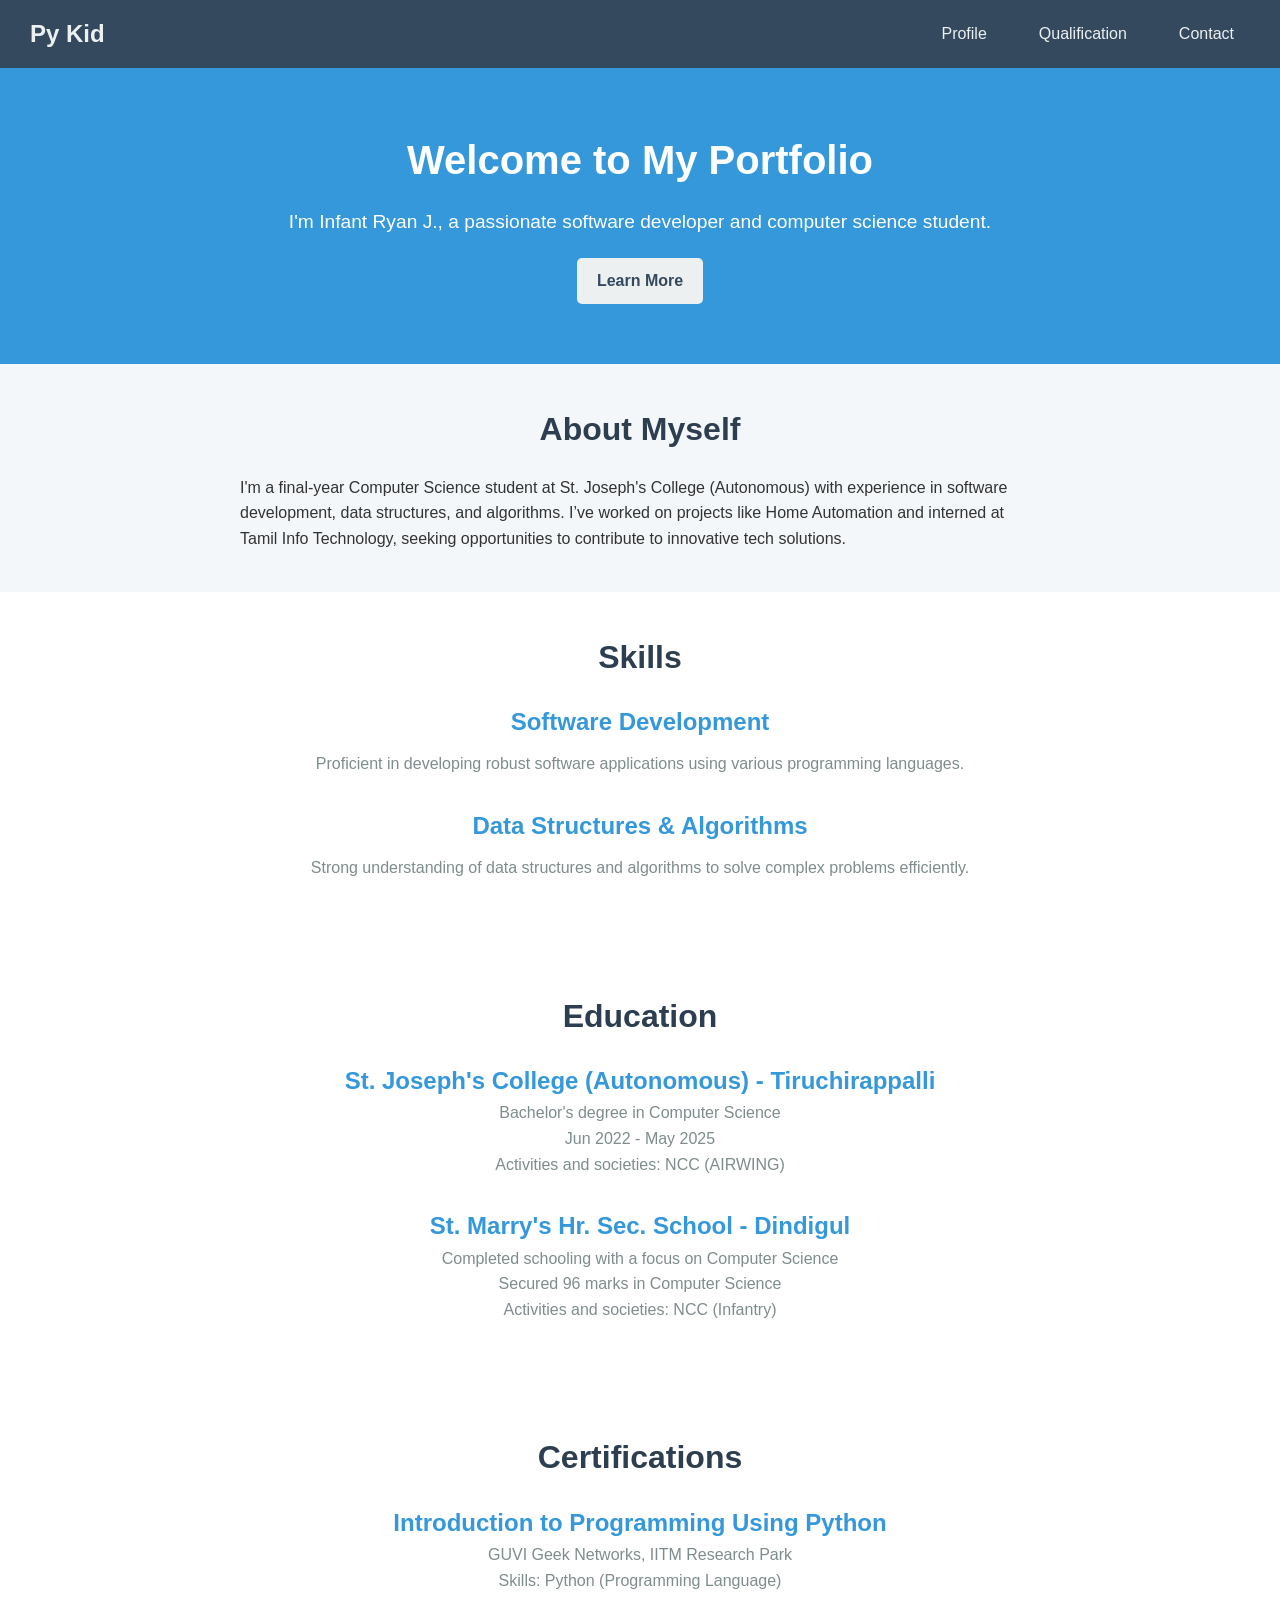
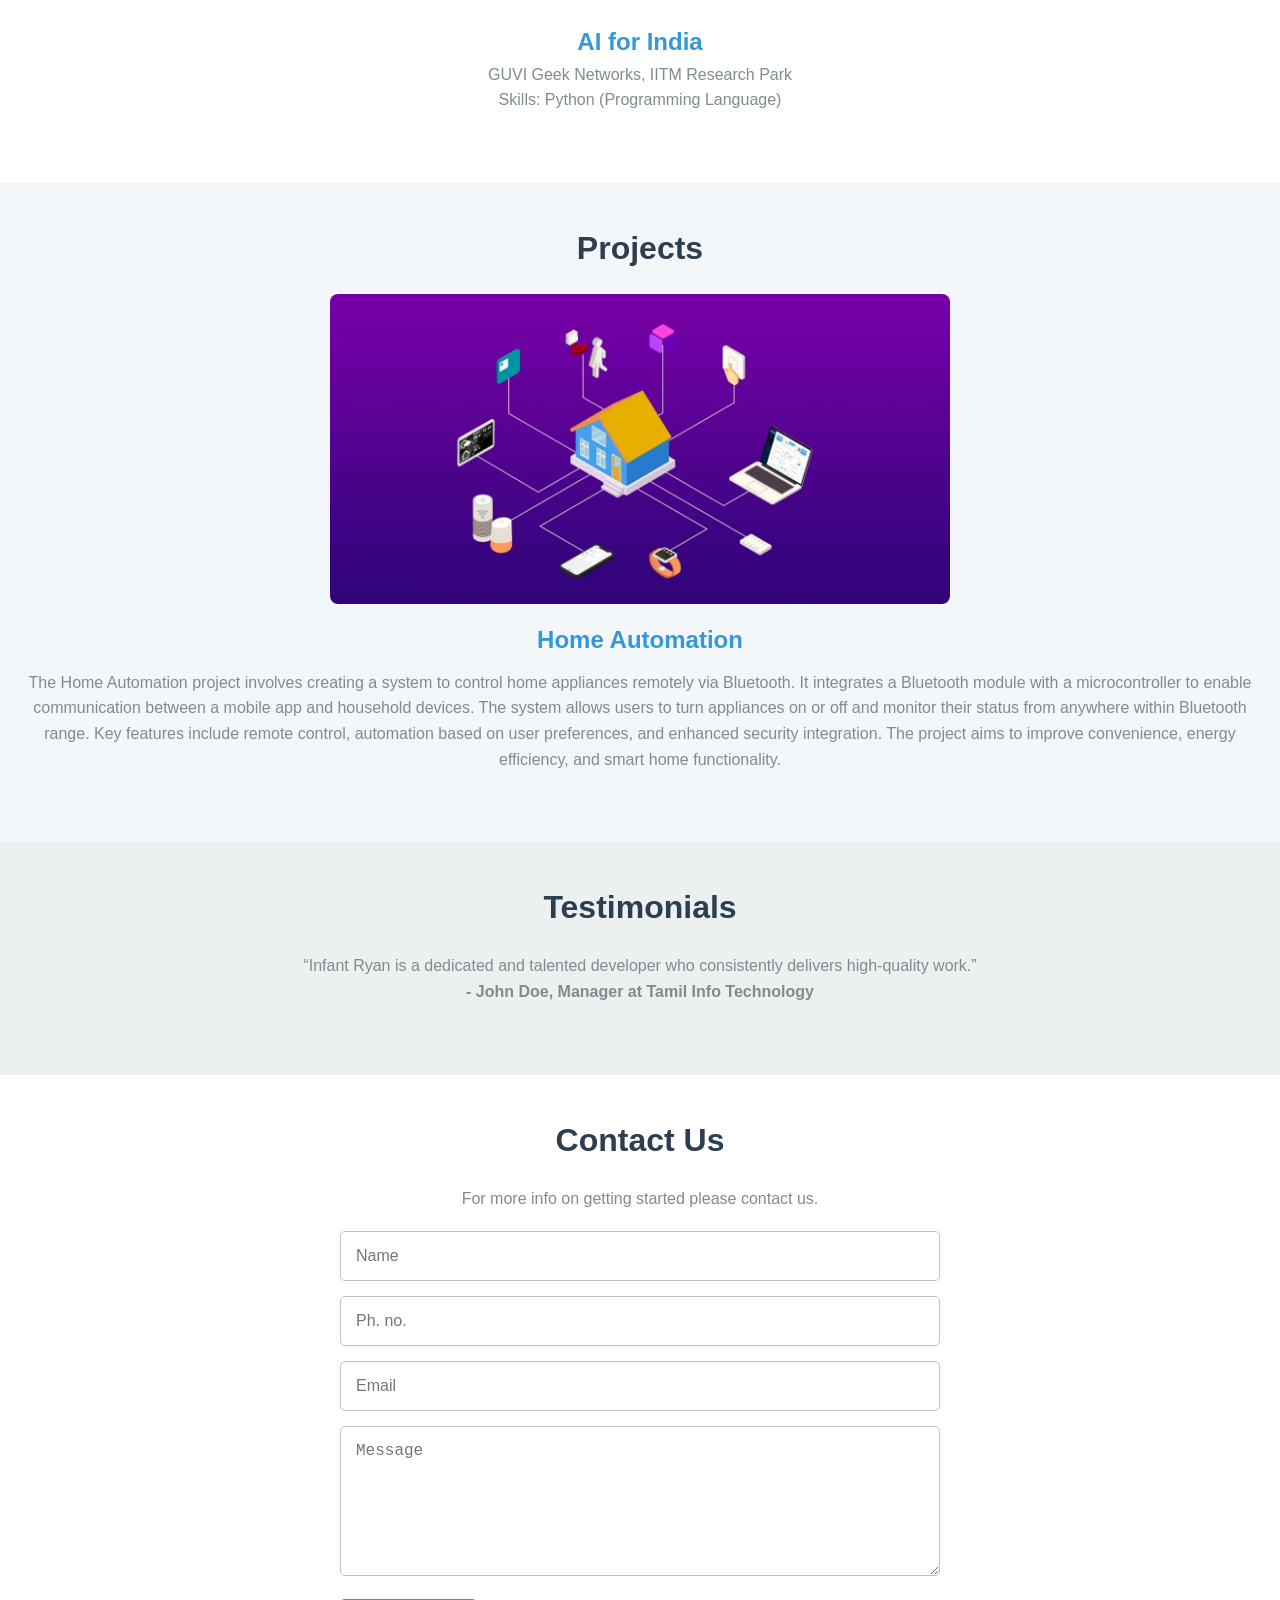
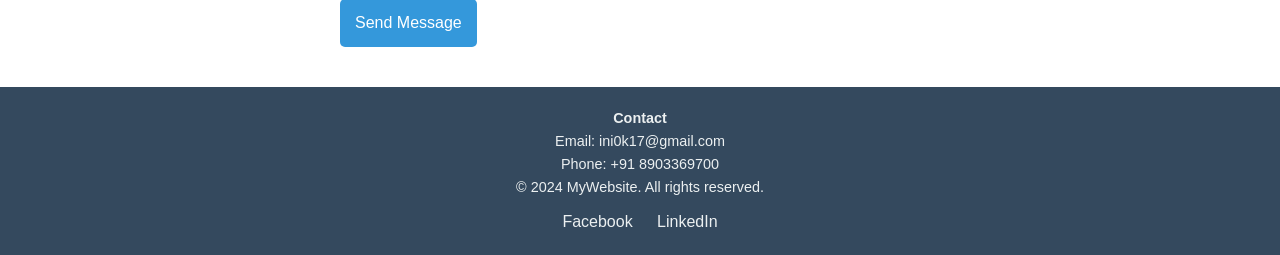
==== index.html @ 1894bdd3 "chore" ====
<!DOCTYPE html>
<html lang="en">
<head>
    <meta charset="UTF-8">
    <meta name="viewport" content="width=device-width, initial-scale=1.0">
    <title>Profile</title>
    <link rel="shortcut icon" href="src/icon.ico" type="image/x-icon">
    <link rel="stylesheet" href="style.css">
</head>
<body>
    <nav class="navbar">
        <div class="logo">Py Kid</div>
        <ul class="nav-links">
            <li><a href="index.html">Profile</a></li>
            <li><a href="#education">Qualification</a></li>
            <li><a href="#contact">Contact</a></li>
        </ul>
    </nav>
    <header class="hero">
        <h1>Welcome to My Portfolio</h1>
        <p>I'm Infant Ryan J., a passionate software developer and computer science student.</p>
        <a href="#about" class="cta-button">Learn More</a>
    </header>
    <section id="about" class="about">
        <h2>About Myself</h2>
        <p>I'm a final-year Computer Science student at St. Joseph's College (Autonomous) with experience in software development, data structures, and algorithms. I’ve worked on projects like Home Automation and interned at Tamil Info Technology, seeking opportunities to contribute to innovative tech solutions.</p>
    </section>
    <section id="skills" class="skills">
        <h2>Skills</h2>
        <div class="skill">
            <h3>Software Development</h3>
            <p>Proficient in developing robust software applications using various programming languages.</p>
        </div>
        <div class="skill">
            <h3>Data Structures & Algorithms</h3>
            <p>Strong understanding of data structures and algorithms to solve complex problems efficiently.</p>
        </div>
    </section>
    <section id="education" class="education">
        <h2>Education</h2>
        <div class="education-item">
            <h3>St. Joseph's College (Autonomous) - Tiruchirappalli</h3>
            <p>Bachelor's degree in Computer Science<br> Jun 2022 - May 2025<br> Activities and societies: NCC (AIRWING)</p>
        </div>
        <div class="education-item">
            <h3>St. Marry's Hr. Sec. School - Dindigul</h3>
            <p>Completed schooling with a focus on Computer Science<br> Secured 96 marks in Computer Science<br> Activities and societies: NCC (Infantry)</p>
        </div>
    </section>
    <section id="certifications" class="certifications">
        <h2>Certifications</h2>
        <div class="certification-item">
            <h3>Introduction to Programming Using Python</h3>
            <p>GUVI Geek Networks, IITM Research Park<br> Skills: Python (Programming Language)</p>
        </div>
        <div class="certification-item">
            <h3>AI for India</h3>
            <p>GUVI Geek Networks, IITM Research Park<br> Skills: Python (Programming Language)</p>
        </div>
    </section>
    <section id="portfolio" class="portfolio">
        <h2>Projects</h2>
        <div class="portfolio-item">
            <img src="src/p1.webp" alt="Project Image">
            <h3>Home Automation</h3>
            <p>The Home Automation project involves creating a system to control home appliances remotely via Bluetooth. It integrates a Bluetooth module with a microcontroller to enable communication between a mobile app and household devices. The system allows users to turn appliances on or off and monitor their status from anywhere within Bluetooth range. Key features include remote control, automation based on user preferences, and enhanced security integration. The project aims to improve convenience, energy efficiency, and smart home functionality.</p>
        </div>
    </section>
    <section id="testimonials" class="testimonials">
        <h2>Testimonials</h2>
        <div class="testimonial">
            <p>“Infant Ryan is a dedicated and talented developer who consistently delivers high-quality work.”</p>
            <p class="author">- John Doe, Manager at Tamil Info Technology</p>
        </div>
    </section>
    <section id="contact" class="contact">
        <h2>Contact Us</h2>
        <p>For more info on getting started please contact us.</p>
        <form>
            <input type="text" placeholder="Name">
            <input type="tel" placeholder="Ph. no.">
            <input type="email" placeholder="Email">
            <textarea name="msg" id="msg" placeholder="Message"></textarea>
            <button type="submit">Send Message</button>
        </form>
    </section>
    <footer class="footer">
        <div class="footer-container">
            <p><strong>Contact</strong><br>Email: ini0k17@gmail.com<br>Phone: +91 8903369700<br>&copy; 2024 MyWebsite. All rights reserved.</p>
            <ul class="social-links">
                <li><a href="#">Facebook</a></li>
                <li><a href="#">LinkedIn</a></li>
            </ul>
        </div>
    </footer>
</body>
</html>
---- style.css ----
/* General Reset and Basic Styles */
* {
    margin: 0;
    padding: 0;
    box-sizing: border-box;
}

body {
    font-family: 'Segoe UI', Tahoma, Geneva, Verdana, sans-serif;
    background-color: #f4f7f9;
    color: #333;
    line-height: 1.6;
}

a {
    text-decoration: none;
    color: inherit;
}

ul {
    list-style: none;
}
/* Navbar */
.navbar {
    display: flex;
    justify-content: space-between;
    align-items: center;
    background-color: #34495e;
    padding: 15px 30px;
    color: #ecf0f1;
}

.logo {
    font-size: 24px;
    font-weight: bold;
}
.nav-links {
    display: flex;
}

.nav-links li {
    margin-left: 20px;
}

.nav-links a {
    color: #ecf0f1;
    padding: 8px 16px;
    border-radius: 4px;
    transition: background-color 0.3s ease;
}

.nav-links a:hover {
    background-color: #2c3e50;
}

/* Hero Section */
.hero {
    background-color: #3498db;
    color: #fff;
    text-align: center;
    padding: 60px 20px;
}

.hero h1 {
    font-size: 2.5rem;
    margin-bottom: 15px;
}

.hero p {
    font-size: 1.2rem;
    margin-bottom: 20px;
}

.cta-button {
    display: inline-block;
    background-color: #ecf0f1;
    color: #34495e;
    padding: 10px 20px;
    border-radius: 5px;
    font-weight: bold;
    transition: background-color 0.3s ease;
}

.cta-button:hover {
    background-color: #bdc3c7;
}

/* Sections */
section {
    padding: 40px 20px;
}

h2 {
    font-size: 2rem;
    margin-bottom: 20px;
    text-align: center;
    color: #2c3e50;
}

/* About Section */
.about p {
    max-width: 800px;
    margin: 0 auto;
    font-size: 1rem;
    line-height: 1.6;
}

/* Skills Section */
.skills {
    background-color: #fff;
    padding: 40px 20px;
}

.skill {
    text-align: center;
    margin-bottom: 30px;
}

.skill h3 {
    font-size: 1.5rem;
    margin-bottom: 10px;
    color: #3498db;
}

.skill p {
    font-size: 1rem;
    color: #7f8c8d;
}

/* Education and Certifications */
.education, .certifications {
    background-color: #fff;
    padding: 40px 20px;
}

.education-item, .certification-item {
    margin-bottom: 30px;
    text-align: center;
}

.education-item h3, .certification-item h3 {
    font-size: 1.5rem;
    color: #3498db;
}

.education-item p, .certification-item p {
    font-size: 1rem;
    color: #7f8c8d;
}

/* Portfolio Section */
.portfolio {
    padding: 40px 20px;
}

.portfolio-item {
    text-align: center;
    margin-bottom: 30px;
}

.portfolio-item img {
    max-width: 50%;
    height: auto;
    border-radius: 8px;
}

.portfolio-item h3 {
    font-size: 1.5rem;
    margin: 10px 0;
    color: #3498db;
}

.portfolio-item p {
    font-size: 1rem;
    color: #7f8c8d;
}

/* Testimonials Section */
.testimonials {
    background-color: #ecf0f1;
    padding: 40px 20px;
}

.testimonial {
    text-align: center;
    margin-bottom: 30px;
}

.testimonial p {
    font-size: 1rem;
    color: #7f8c8d;
}

.author {
    font-weight: bold;
    color: #2c3e50;
}

/* Contact Section */
.contact {
    background-color: #fff;
    padding: 40px 20px;
}

.contact p {
    text-align: center;
    font-size: 1rem;
    color: #7f8c8d;
    margin-bottom: 20px;
}

form {
    max-width: 600px;
    margin: 0 auto;
}

input, textarea {
    width: 100%;
    padding: 15px;
    margin-bottom: 15px;
    border: 1px solid #bdc3c7;
    border-radius: 5px;
    font-size: 1rem;
}

textarea {
    height: 150px;
}

button {
    display: block;
    background-color: #3498db;
    color: #fff;
    border: none;
    border-radius: 5px;
    padding: 15px;
    font-size: 1rem;
    cursor: pointer;
    transition: background-color 0.3s ease;
}

button:hover {
    background-color: #2980b9;
}

/* Footer */
.footer {
    background-color: #34495e;
    color: #ecf0f1;
    padding: 20px;
    text-align: center;
}

.footer-container {
    max-width: 800px;
    margin: 0 auto;
}

.footer-container p {
    font-size: 0.9rem;
}

.social-links {
    margin-top: 10px;
}

.social-links li {
    display: inline;
    margin: 0 10px;
}

.social-links a {
    color: #ecf0f1;
    transition: color 0.3s ease;
}

.social-links a:hover {
    color: #3498db;
}

/* Responsive Design */
@media (max-width: 768px) {
    .navbar {
        flex-direction: column;
        align-items: flex-start;
    }

    .nav-links {
        margin-top: 10px;
    }

    .nav-links li {
        margin: 5px 0;
    }

    .hero {
        padding: 40px 20px;
    }

    .hero h1 {
        font-size: 2rem;
    }

    .hero p {
        font-size: 1rem;
    }

    .cta-button {
        padding: 8px 16px;
        font-size: 0.9rem;
    }

    .about, .skills, .education, .certifications, .portfolio, .testimonials, .contact {
        padding: 20px;
    }

    .contact form {
        max-width: 100%;
    }

    .contact textarea {
        height: 120px;
    }

    .footer-container {
        font-size: 0.9rem;
    }
}

@media (max-width: 480px) {
    .hero h1 {
        font-size: 1.5rem;
    }

    .hero p {
        font-size: 0.9rem;
    }

    .cta-button {
        padding: 6px 12px;
        font-size: 0.8rem;
    }

    .footer-container p {
        font-size: 0.8rem;
    }
}
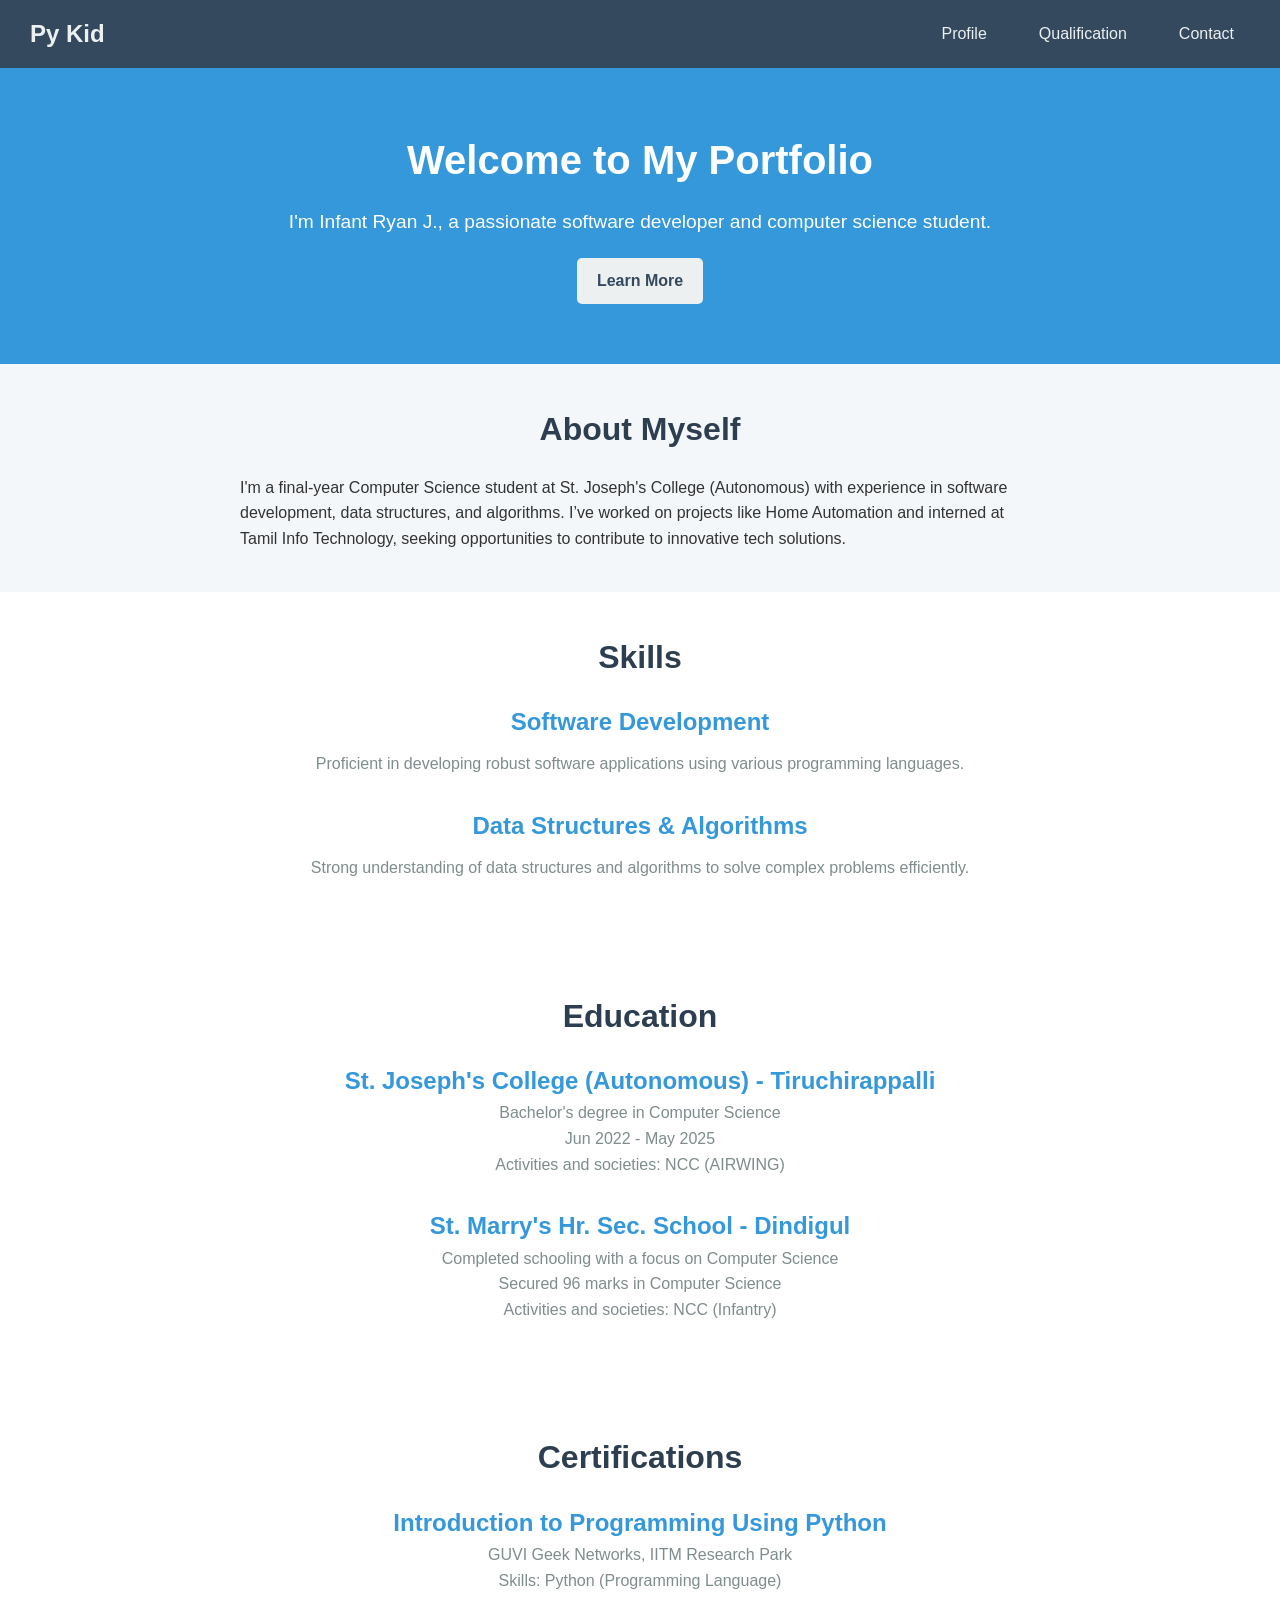
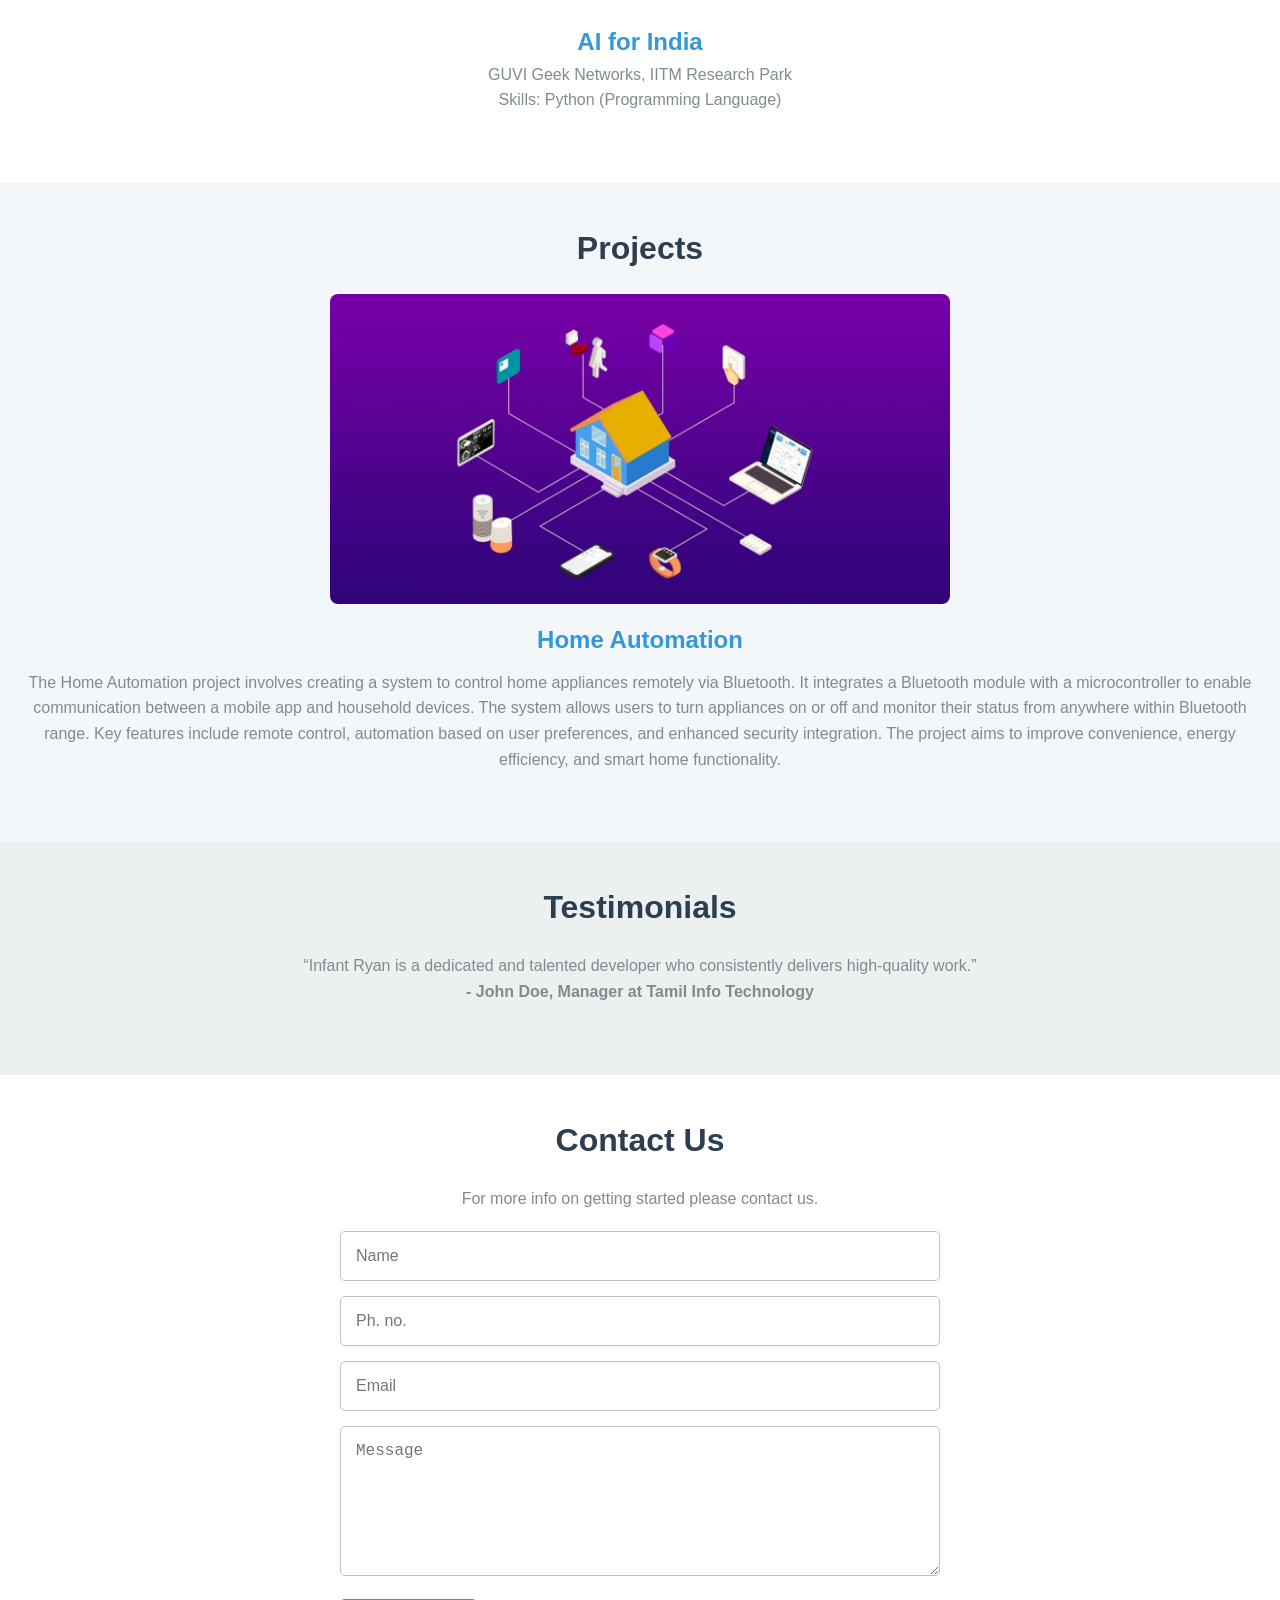
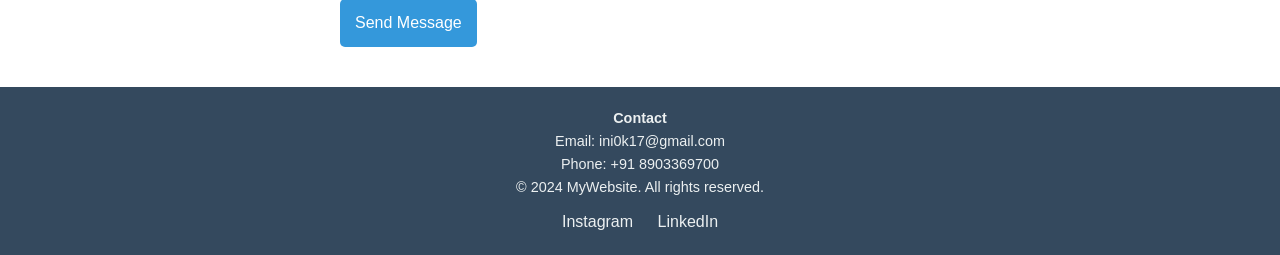
==== commit acc84cf5: "chore" ====
--- a/index.html
+++ b/index.html
@@ -88,8 +88,8 @@
         <div class="footer-container">
             <p><strong>Contact</strong><br>Email: ini0k17@gmail.com<br>Phone: +91 8903369700<br>&copy; 2024 MyWebsite. All rights reserved.</p>
             <ul class="social-links">
-                <li><a href="#">Facebook</a></li>
-                <li><a href="#">LinkedIn</a></li>
+                <li><a href="https://www.instagram.com/__pykid/">Instagram</a></li>
+                <li><a href="https://www.linkedin.com/in/infant-ryan-856b70202/">LinkedIn</a></li>
             </ul>
         </div>
     </footer>
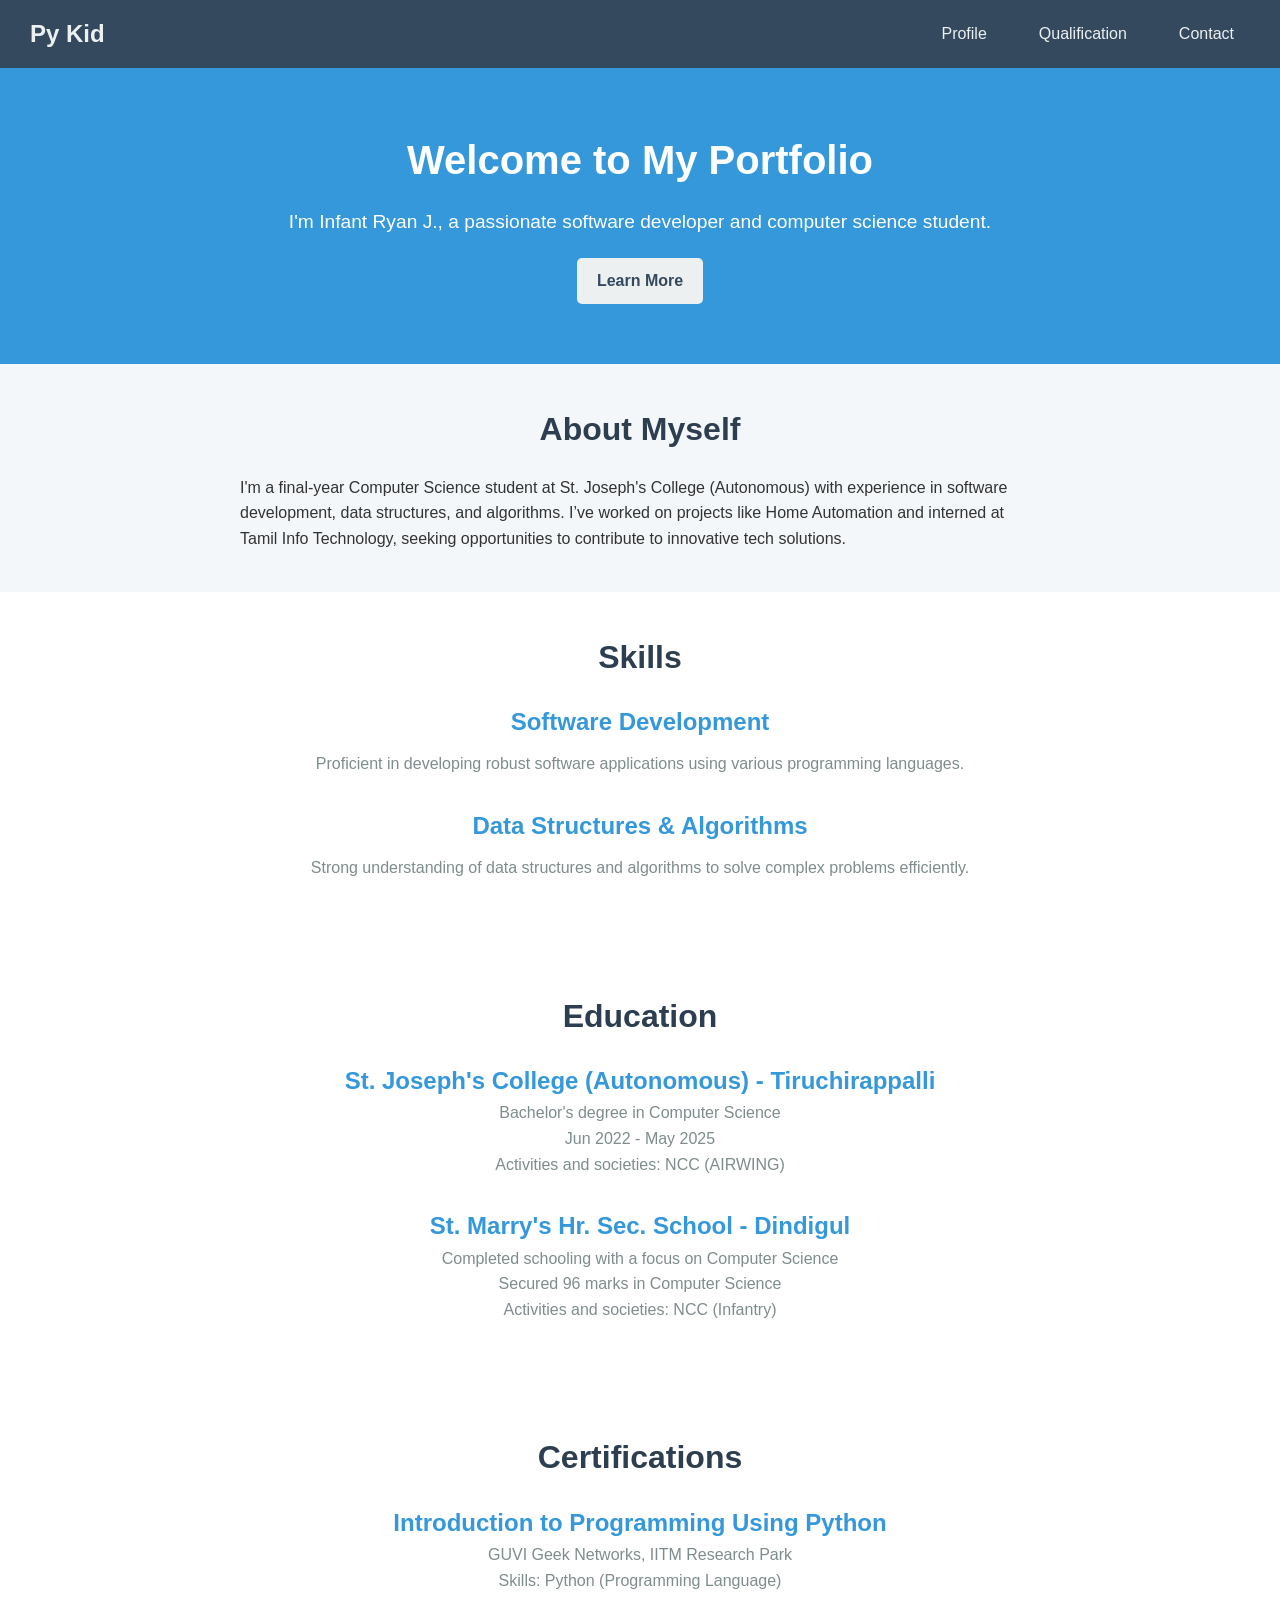
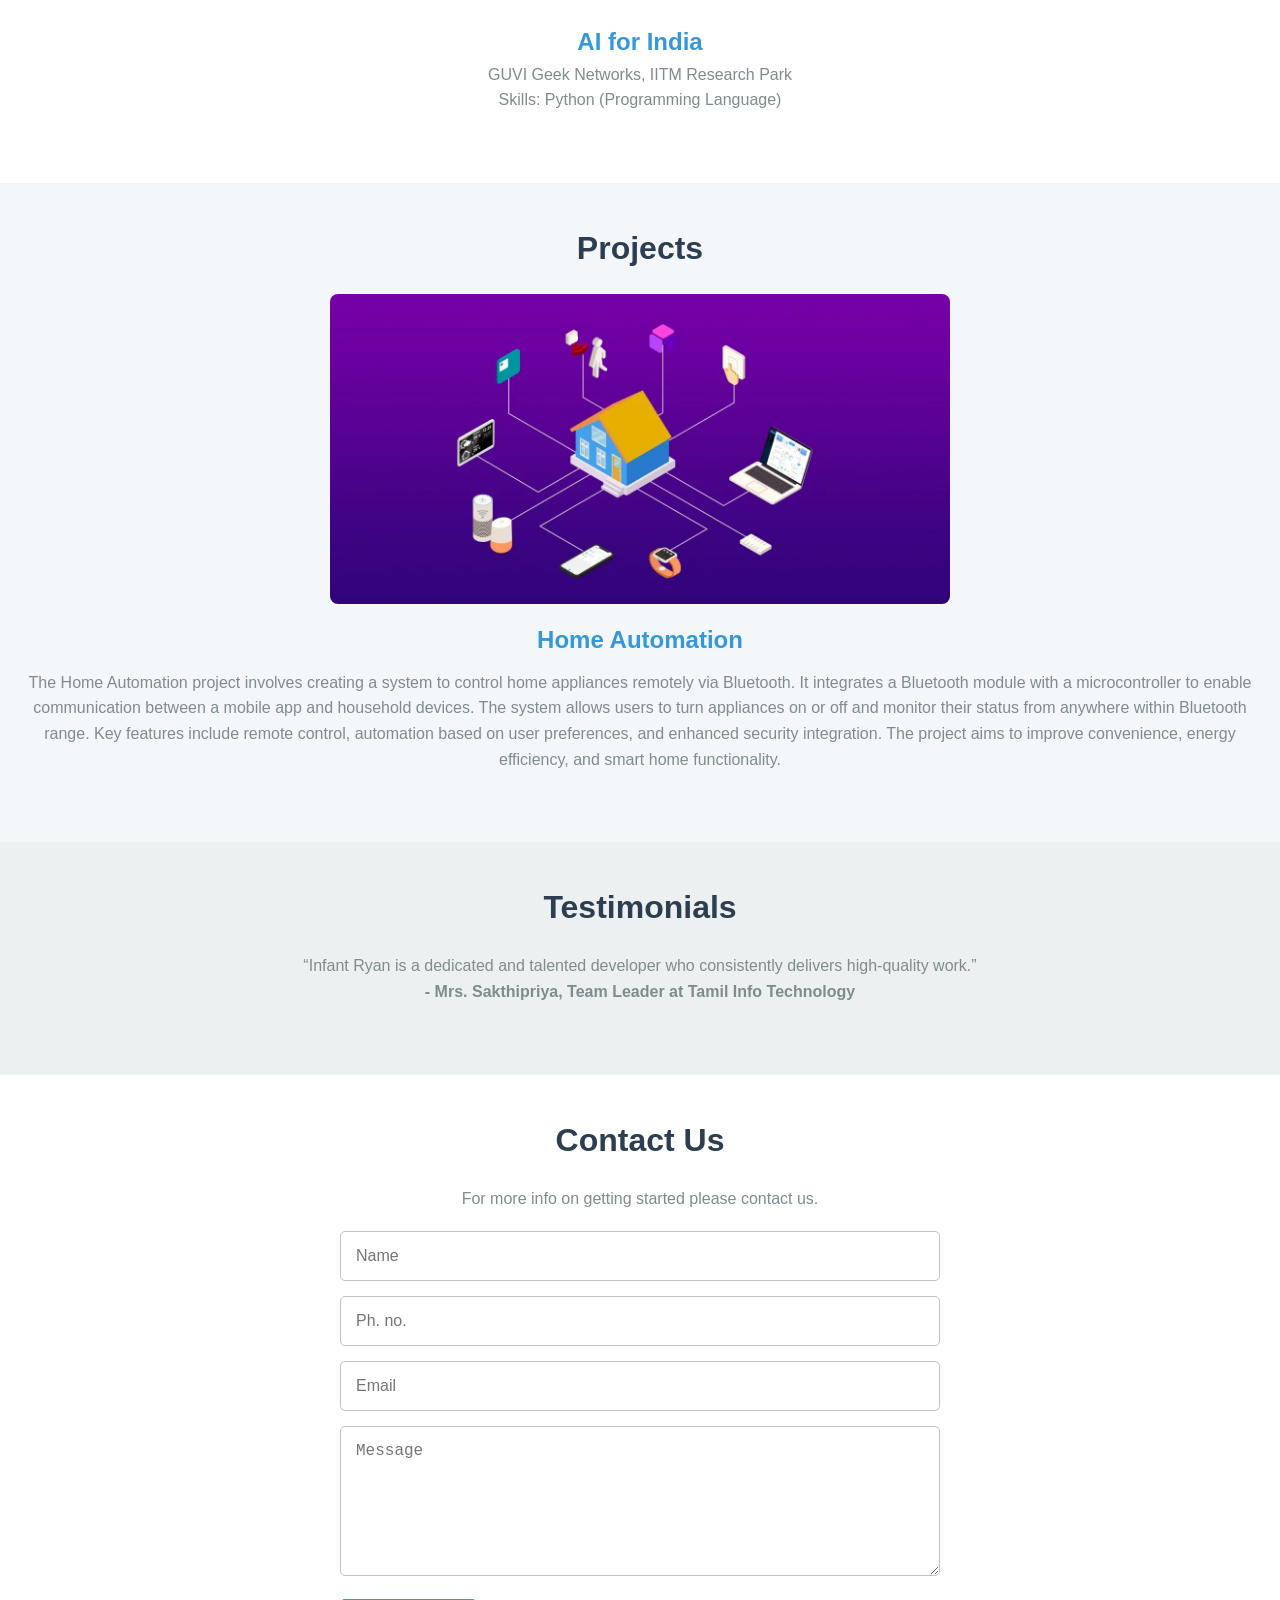
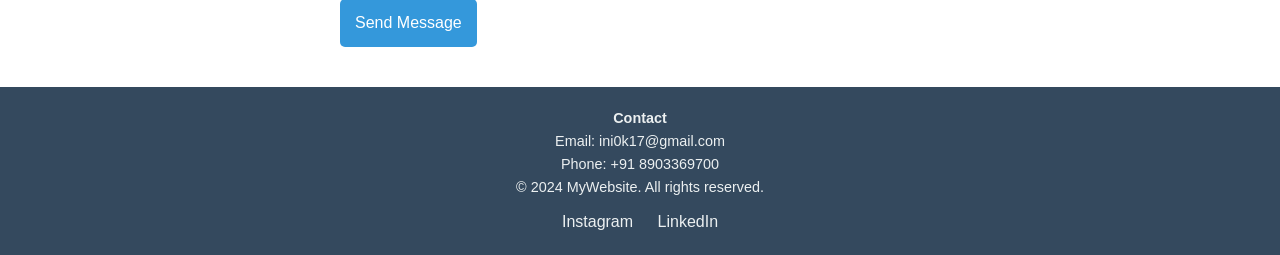
==== commit a08df1e2: "chore" ====
--- a/index.html
+++ b/index.html
@@ -3,7 +3,7 @@
 <head>
     <meta charset="UTF-8">
     <meta name="viewport" content="width=device-width, initial-scale=1.0">
-    <title>Profile</title>
+    <title>Portfolio</title>
     <link rel="shortcut icon" href="src/icon.ico" type="image/x-icon">
     <link rel="stylesheet" href="style.css">
 </head>
@@ -70,7 +70,7 @@
         <h2>Testimonials</h2>
         <div class="testimonial">
             <p>“Infant Ryan is a dedicated and talented developer who consistently delivers high-quality work.”</p>
-            <p class="author">- John Doe, Manager at Tamil Info Technology</p>
+            <p class="author">- Mrs. Sakthipriya, Team Leader at Tamil Info Technology</p>
         </div>
     </section>
     <section id="contact" class="contact">
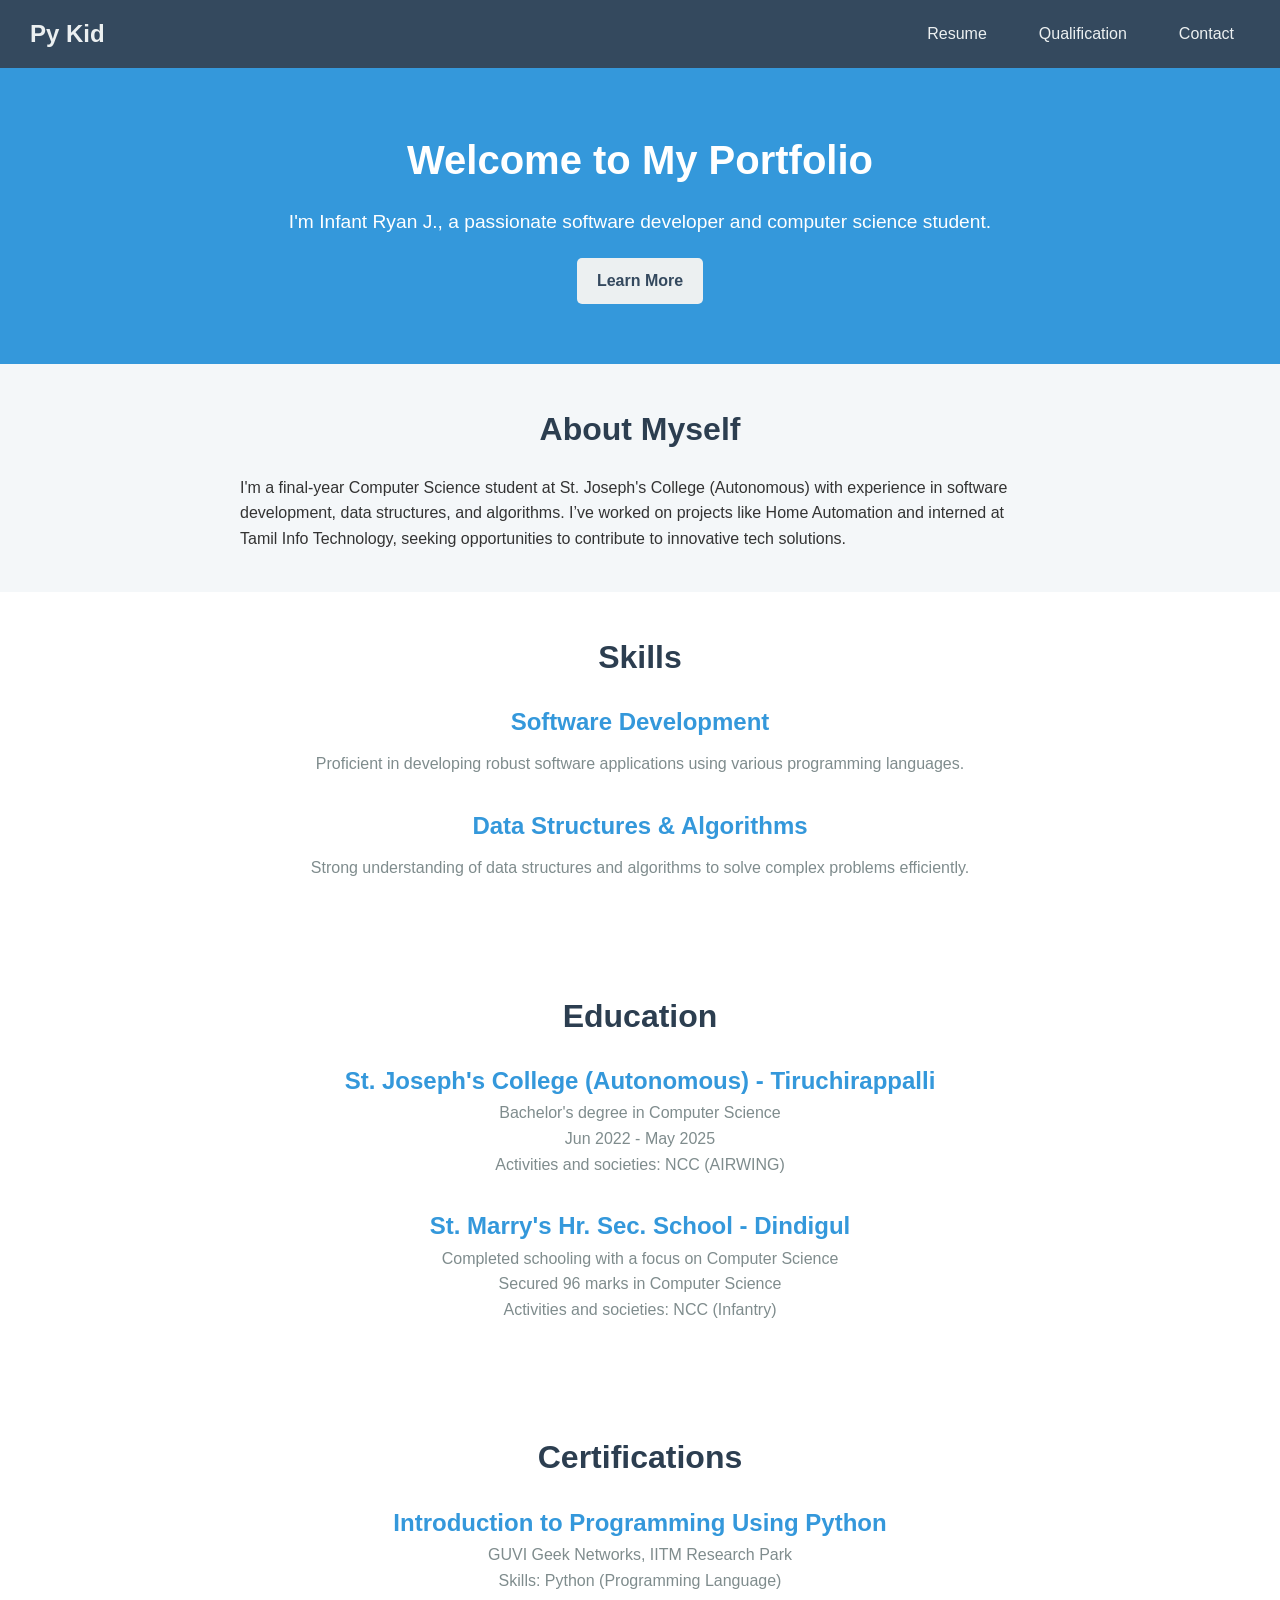
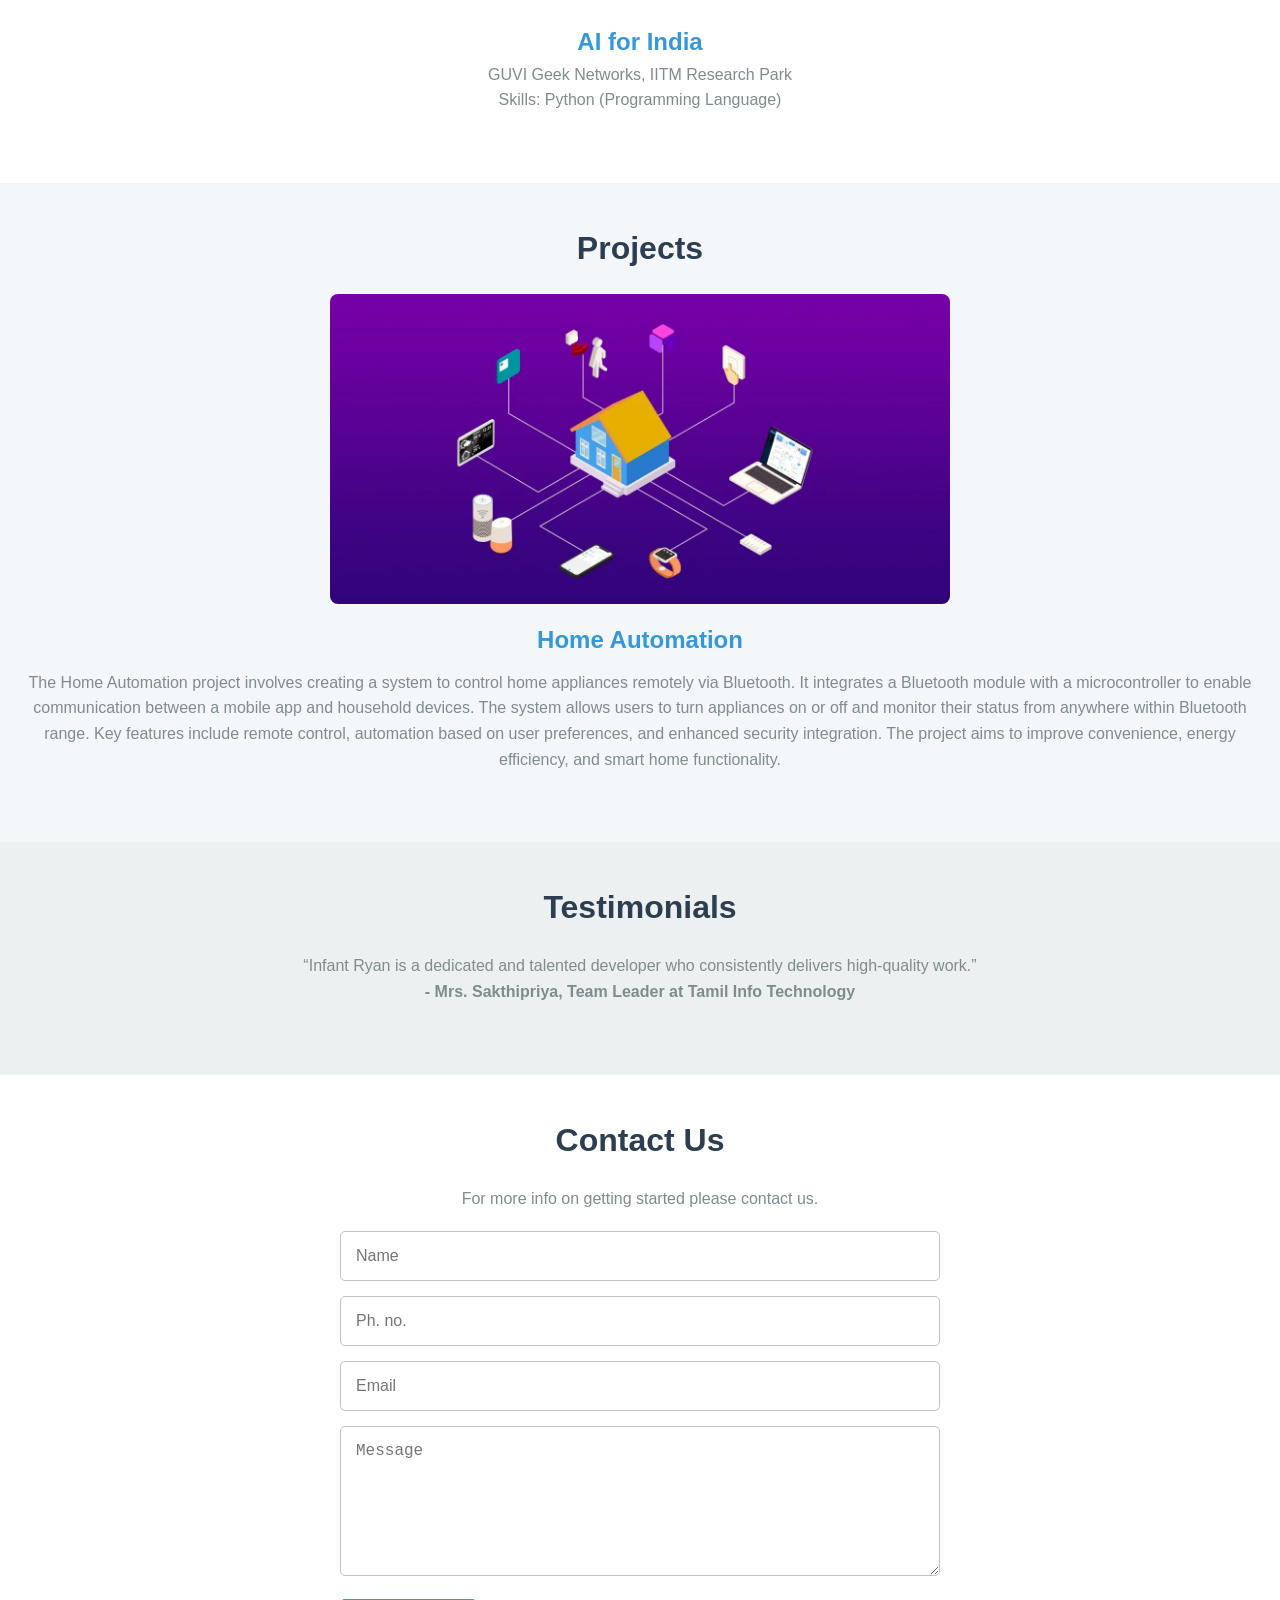
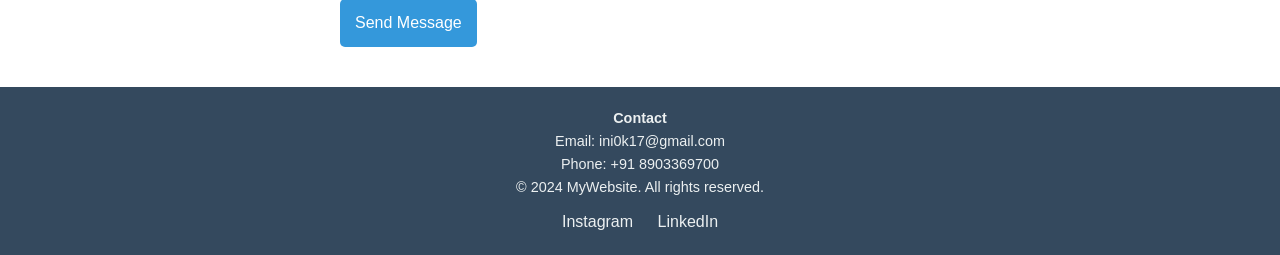
==== commit 0fe23765: "feat : add resume" ====
--- a/index.html
+++ b/index.html
@@ -11,7 +11,7 @@
     <nav class="navbar">
         <div class="logo">Py Kid</div>
         <ul class="nav-links">
-            <li><a href="index.html">Profile</a></li>
+            <li><a href="src/White Minimalist Resume_20240725_093133_0000.png" target="_blank">Resume</a></li>
             <li><a href="#education">Qualification</a></li>
             <li><a href="#contact">Contact</a></li>
         </ul>
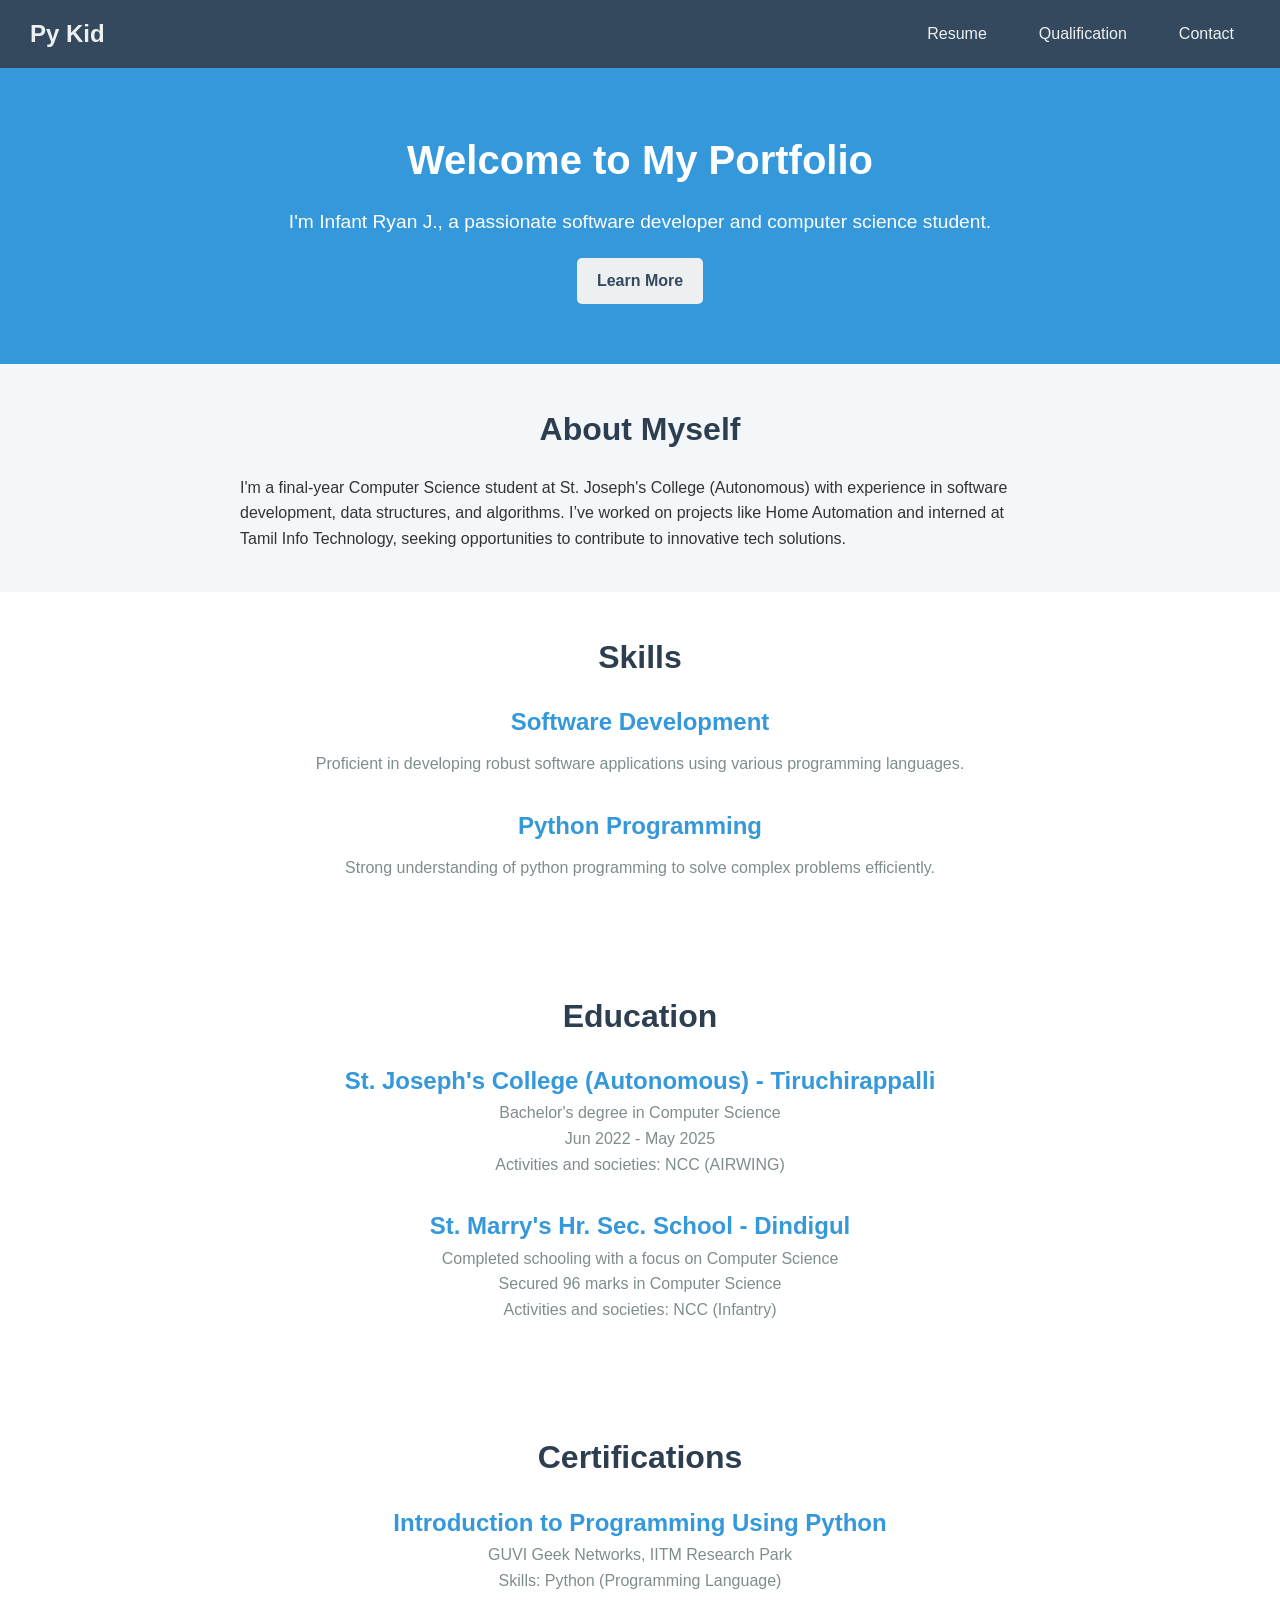
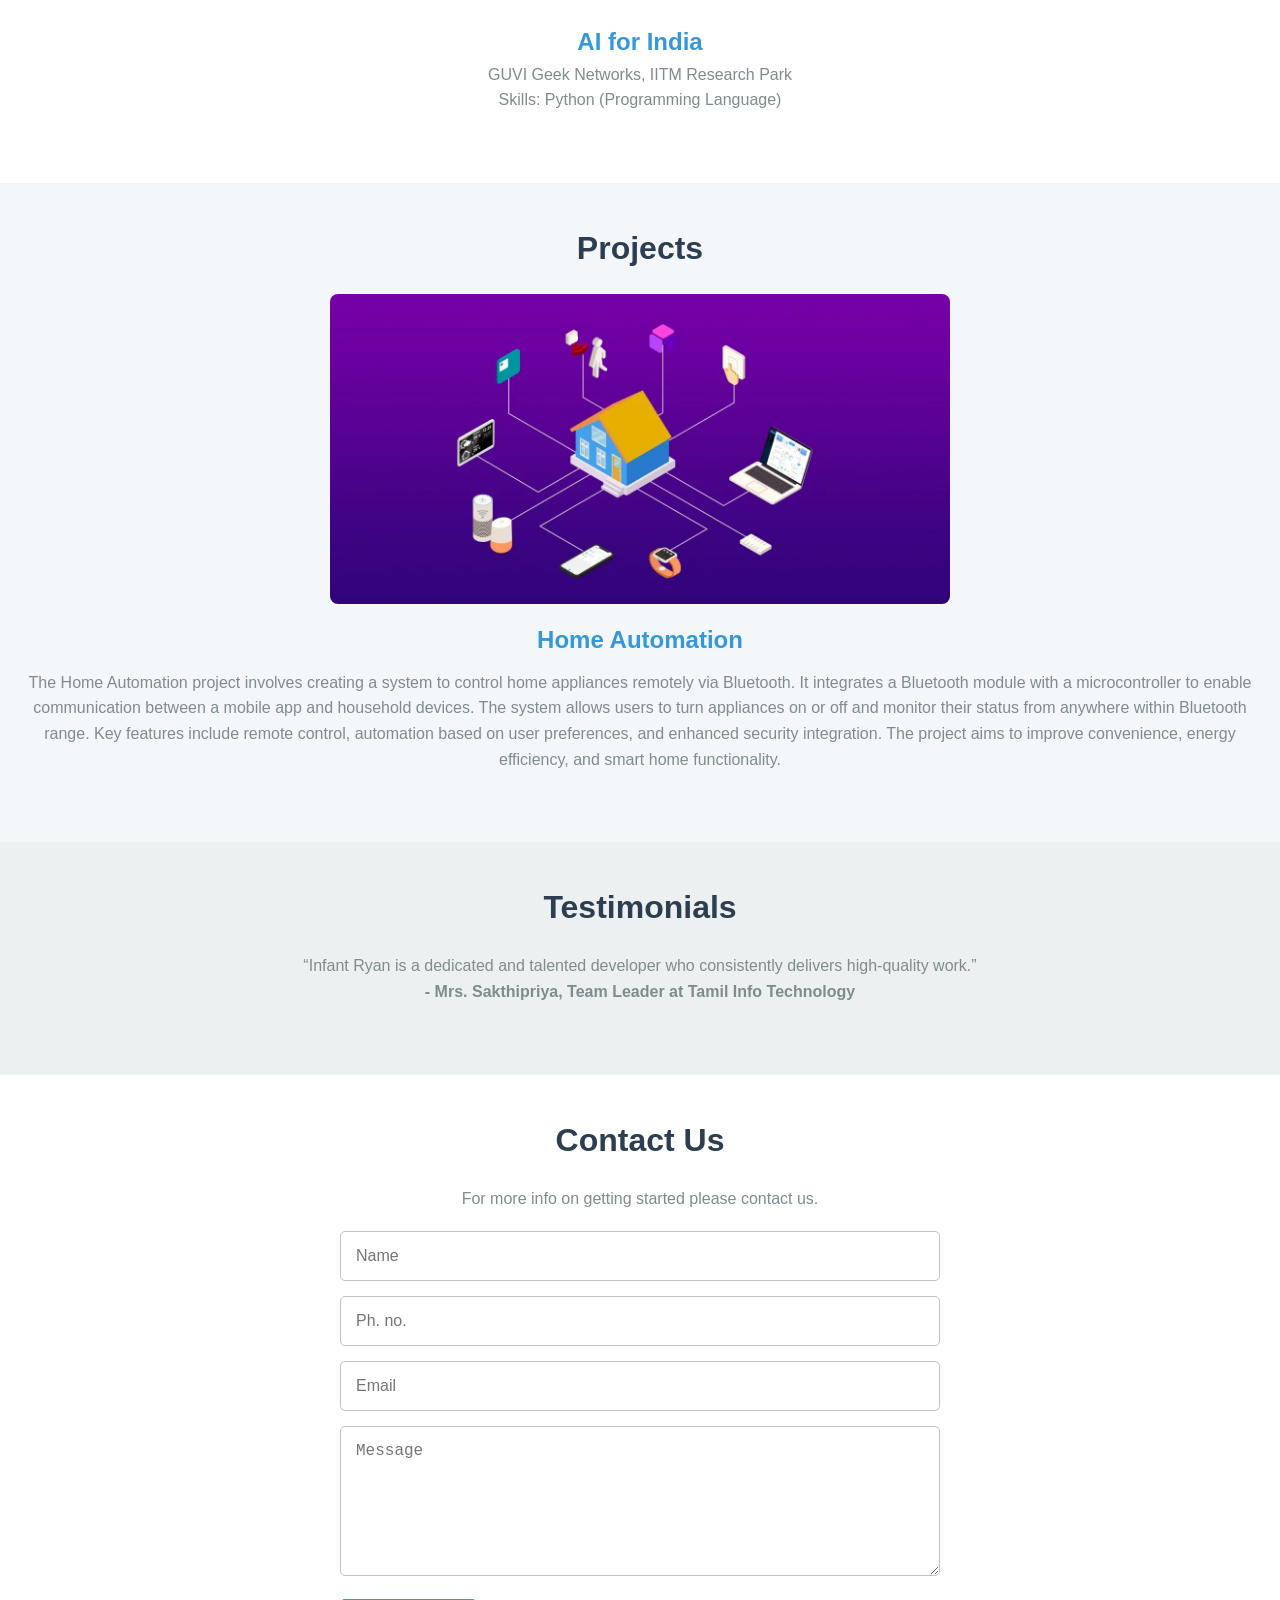
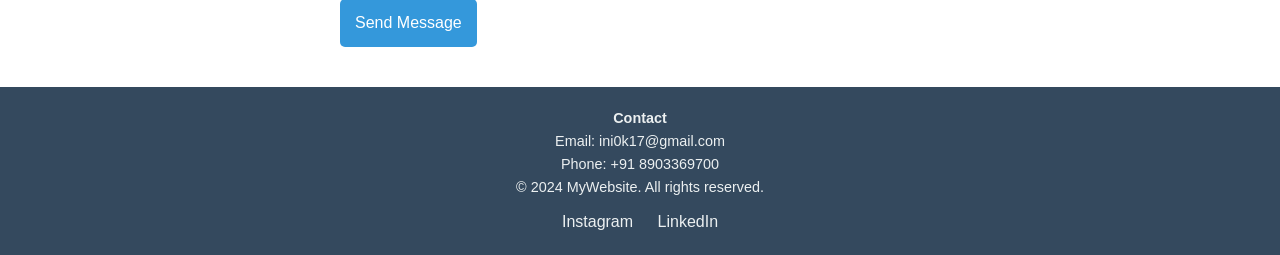
==== commit a2e479f8: "chore:" ====
--- a/index.html
+++ b/index.html
@@ -11,7 +11,7 @@
     <nav class="navbar">
         <div class="logo">Py Kid</div>
         <ul class="nav-links">
-            <li><a href="src/White Minimalist Resume_20240725_093133_0000.png" target="_blank">Resume</a></li>
+            <li><a href="src/Infant_Ryan_J_Resume.pdf" target="_blank">Resume</a></li>
             <li><a href="#education">Qualification</a></li>
             <li><a href="#contact">Contact</a></li>
         </ul>
@@ -32,8 +32,8 @@
             <p>Proficient in developing robust software applications using various programming languages.</p>
         </div>
         <div class="skill">
-            <h3>Data Structures & Algorithms</h3>
-            <p>Strong understanding of data structures and algorithms to solve complex problems efficiently.</p>
+            <h3>Python Programming</h3>
+            <p>Strong understanding of python programming to solve complex problems efficiently.</p>
         </div>
     </section>
     <section id="education" class="education">
